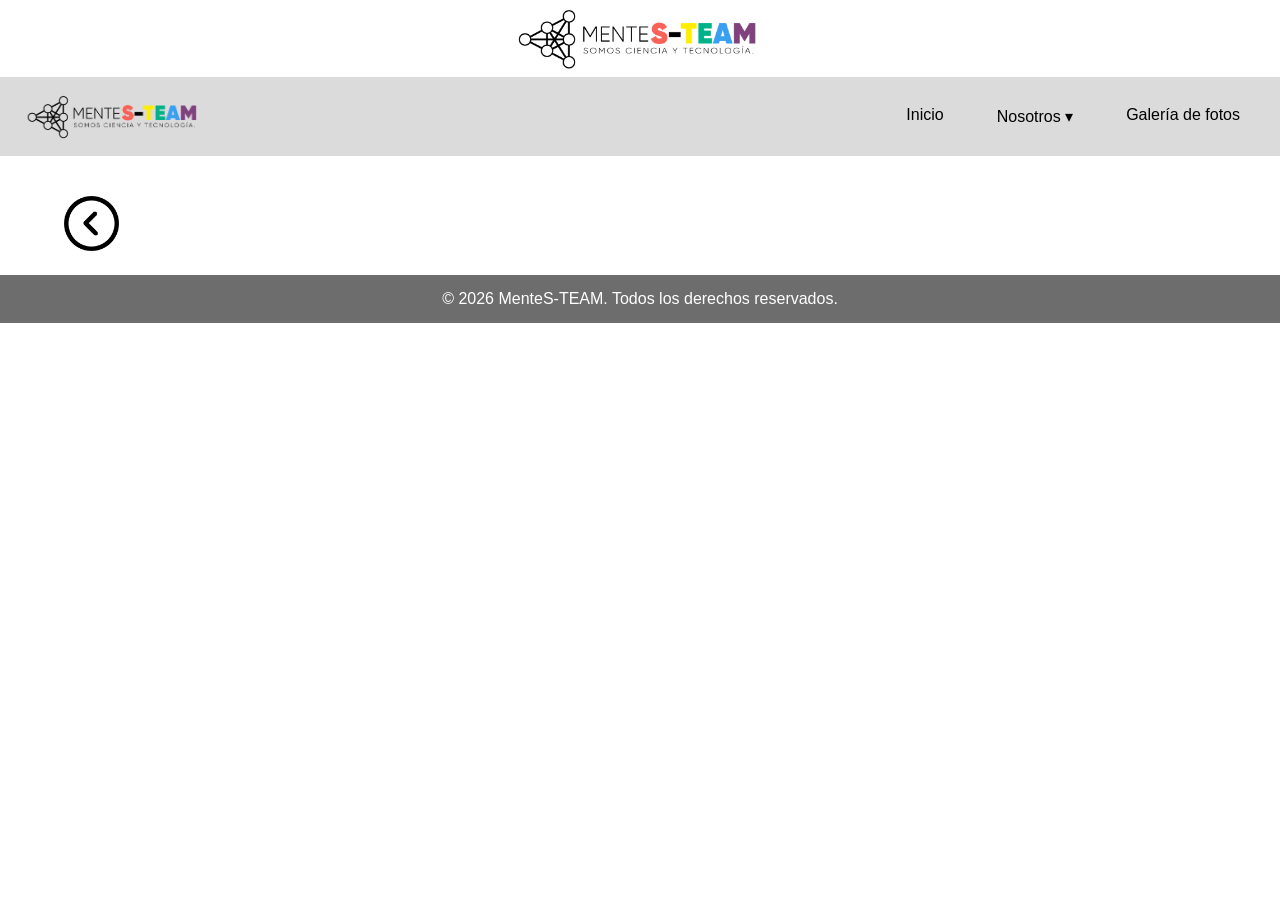
==== contact.html @ 75ebd2c6 "Actualización sin terminar 04/07/2026" ====
<!DOCTYPE html>
<html lang="en">
<head>
    <meta charset="UTF-8">
    <meta name="viewport" content="width=device-width, initial-scale=1.0">
    <title>Contacto | MenteS-TEAM</title>

    <!--Acceso a css-->
    <link rel = "stylesheet" href = "css/style.css">
    <link rel = "stylesheet" href="css/navbar.css">

</head>
<body>
    <header>
        <div class="logo1">
            <img src="images/logo_mentesteam.png" alt="Logo de MenteS-TEAM">
        </div>
    </header>

    <nav class="navbar">
        <div class="logo">
            <a href="index.html">
                <img src="images/logo_mentesteam.png" alt="Logo de MenteS-TEAM">
            </a>
        </div>

        <!-- botón hamburguesa que despliega opciones -->
        <button class="toggle" onclick="toggleMenu()">☰</button>

        <ul class="menu" id="menu">
            <li><a href="index.html">Inicio</a></li>

            <li class="dropdown">
                <button class="dropdown-btn" onclick="toggleDropdown(event)">Nosotros ▾</button>

                <ul class="submenu">
                    <li><a href="index.html#mision">Misión</a></li>
                    <li><a href="index.html#vision">Visión</a></li>
                    <li><a href="index.html#valores">Valores</a></li>
                </ul>
            </li>
            <li><a href="gallery.html">Galería de fotos</a></li>
        </ul>
    </nav>
    
    <div class="return-container">
        <a href="#" id="return-button" class="return-btn">
            <img src="images/return_button.png" alt="Regresar">
        </a>
    </div>
    

    <footer>
        <p>&copy; 2026 MenteS-TEAM. Todos los derechos reservados.</p>
    </footer>

<script src="js/navbar.js"></script>
<script src="js/main.js"></script>
<script src="js/scroll_navbar.js"></script>
</body>
</html>
---- css/style.css ----
*{
    margin:0;
    padding:0;
    box-sizing:border-box;
}

@font-face {
    font-family: "Open Sans";
    src: url("../fonts/OpenSans-Regular.woff2") format("woff2");
    font-weight: 400;
    font-style: normal;
}

body {
    font-family: "Open Sans", sans-serif;
}

/* ===== Imagen principal ===== */
.hero-image{
    width: 90%;
    max-width: 1200px;
    margin: 35px auto;
}

.hero-image img{
    width: 100%;
    height: auto;
    display: block;
    border-radius: 20px;
    object-fit: cover;
    box-shadow: 0 10px 25px rgba(0,0,0,.15);
    transition: transform .3s ease,
                box-shadow .3s ease;
}

.hero-image img:hover{
    transform: scale(1.01);
    box-shadow: 0 14px 30px rgba(0,0,0,.2);
}

/* Contenedor del texto página de inicio */
.text-container{
    max-width:1200px;
    margin:40px auto;
    padding:30px;
    background:#ffffff;
    border-radius:16px;
    box-shadow:0 8px 20px rgba(0,0,0,.08);
}

/* Títulos página de inicio */
.text-container h2{
    color:#3c9df4;
    margin-bottom:20px;
    text-align:center;
    font-size:2rem;
}

/* Párrafos página de inicio */
.text-container p{
    color:#000000;
    font-size:1.1rem;
    line-height:1.8;
    text-align:justify;
}

.text-container-gallery{
    width: 90%;
    max-width: 1100px;
    margin: 50px auto;
}

.text-container-gallery h2{
    text-align: center;
    font-size: 2.2rem;
    color: #222;
    margin-bottom: 25px;
    font-weight: 700;
}

.text-container-gallery p{
    color: #000000;
    font-size: 1.1rem;
    line-height: 1.9;
    text-align: justify;
    text-justify: inter-word;
    hyphens: auto;
    margin-bottom: 20px;
}

/* Estilo del botón de regreso */
.return-container{
    width:90%;
    max-width:1200px;
    margin:40px auto 20px;
}

.return-btn{
    display:inline-block;
    transition:transform .2s ease;
}

.return-btn img{
    width:55px;          /* Tamaño de la imagen */
    height:auto;
    display:block;
}

.return-btn:hover{
    transform:scale(1.08);
}

.return-btn:active{
    transform:scale(0.95);
}

.navbar {
  position: sticky;
  top: 0;
  background: #dbdbdb;
  display: flex;
  justify-content: space-between;
  align-items: center;
  padding: 10px 20px;
  z-index: 1000;
}

.logo{
    display:flex;
    align-items:center;
}

.logo img{
    height:55px;      /* Alto del logo */
    width:auto;       /* Mantiene la proporción */
    display:block;
    transition:transform .3s ease;
}

.logo1{
    display: flex;
    justify-content: center; /* Centra horizontalmente */
    align-items: center;     /* Centra verticalmente si el contenedor tiene altura */
    width: 100%;
}

.logo1 img{
    width: 100%;
    max-width: 250px;   /* Tamaño máximo del logo */
    height: auto;       /* Mantiene la proporción */
    display: block;
    transition: transform .3s ease;
}

.logo1 img:hover{
    transform: scale(1.05);
}

.logo img:hover{
    transform:scale(1.08);
}

.menu{
    display:flex;
    align-items:center;
    list-style:none;
    gap:12px;
    margin:0;
    padding:0;
}

/*Botón de nosotros*/
.menu a,
.dropdown-btn {
    display: flex;
    align-items: center;
    justify-content: center;
    height: 42px;
    padding: 0 18px;
    color: rgb(0, 0, 0);
    text-decoration: none;
    font-family: "Open Sans", sans-serif;
    font-size: 16px;
    font-weight: 500;
    background: transparent;
    border: none;
    border-radius: 6px;
    cursor: pointer;
    transition: background-color .3s ease;
}

/*Botón de nosotros*/
.menu a:hover,
.dropdown-btn:hover,
.dropdown.active .dropdown-btn{
    background: #ffbaba;
}

.dropdown {
  position: relative;
}

.submenu{
    display:none;
    position:absolute;
    top:calc(100% + 8px);
    left:0;
    min-width:180px;
    list-style:none;
    background:#cacaca;
    border-radius:10px;
    overflow:hidden;
    box-shadow:0 10px 25px rgba(0,0,0,.2);
}

.submenu li{
    width:100%;
}

.submenu a{
    justify-content:flex-start;
    padding:12px 18px;
}

.toggle {
  display: none;
  font-size: 25px;
  background: none;
  border: none;
  color: white;
  cursor: pointer;
}

/* cuando esté activo */
.dropdown.active .submenu {
  display: block;
}

@media (max-width:768px){
    .hero-image{
        width: 92%;
        margin: 20px auto;
    }

    .hero-image img{
        border-radius: 14px;
    }
    .navbar{
        flex-wrap:wrap;
    }

    .toggle{
        display:block;
    }

    .menu{
        display:none;
        width:100%;
        flex-direction:column;
        align-items:stretch;
        gap:5px;
        margin-top:10px;
    }

    .menu.show{
        display:flex;
    }

    .menu a,
    .dropdown-btn{
        justify-content:flex-start;
        width:100%;
    }

    .submenu{
        position:static;
        width:100%;
        margin-top:5px;
        border-radius:6px;
        box-shadow:none;
    }

    .logo img{
        height:45px;
    }

    .return-container{
        width:95%;
        margin:25px auto 15px auto;
    }

    .return-container{
        width:95%;
        margin:25px auto 15px;
    }

    .return-btn img{
        width:45px;
    }

    .text-container-gallery{
        width: 92%;
        margin: 30px auto;
    }

    .text-container-gallery h2{
        font-size: 1.8rem;
    }

    .text-container-gallery p{
        font-size: 1rem;
        line-height: 1.7;
    }

}

section{
    max-width:1100px;
    width:95%;
    margin:40px auto;
    padding:35px;
    background:#fff;
    border-radius:16px;
    box-shadow:0 8px 20px rgba(0, 0, 0, 0.452);
}

section h2{
    text-align:center;
    font-size:2rem;
    margin-bottom:20px;
}

section p{
    text-align:justify;
    text-justify:inter-word;
    font-size:1.1rem;
    line-height:1.8;
}

footer {
    text-align: center;
    padding: 15px;
    background: #6d6d6d;
    color: white;
    margin-top: 20px;
}
---- css/navbar.css ----
/* ===== NAVBAR ===== */
.navbar{
    position: sticky;
    top: 0;
    z-index: 1000;
    display: flex;
    justify-content: space-between;
    align-items: center;
    padding: 12px 25px;
    background: #dbdbdb;
    transition: .3s;
}

.navbar.scrolled{
    padding: 6px 20px;
    box-shadow: 0 6px 20px rgba(0,0,0,.15);
}

/* ===== LOGO ===== */
.logo img{
    height: 55px;
    display: block;
    transition: .3s;
}

.navbar.scrolled .logo img{
    height: 42px;
}

/* ===== MENÚ ===== */
.menu{
    display: flex;
    gap: 20px;
    list-style: none;
}

.menu a{
    display: block;
    padding: 10px 15px;
    text-decoration: none;
    color: rgb(0, 0, 0);
    border-radius: 8px;
    transition: .3s;
}

.menu a:hover{
    background: #ffbaba ;
}

/* ===== SUBMENÚ ===== */
.menu li{
    position: relative;
}

.submenu{
    display: none;
    position: absolute;
    top: 100%;
    left: 0;
    min-width: 180px;
    background: #dbdbdb;
    border-radius: 10px;
}

.dropdown.active .submenu{
    display: block;
}

/* ===== BOTÓN MÓVIL ===== */
.toggle{
    display: none;
    background: none;
    border: none;
    font-size: 28px;
    cursor: pointer;
}

/* ===== RESPONSIVE ===== */
@media (max-width: 768px){

    .toggle{
        display: block;
    }

    .menu{
        display: none;
        flex-direction: column;
        position: absolute;
        top: 70px;
        right: 15px;
        width: 220px;
        padding: 10px;
        background: #dbdbdb;
        border-radius: 10px;
    }

    .menu.show{
        display: flex;
    }

    .submenu{
        position: static;
    }
}
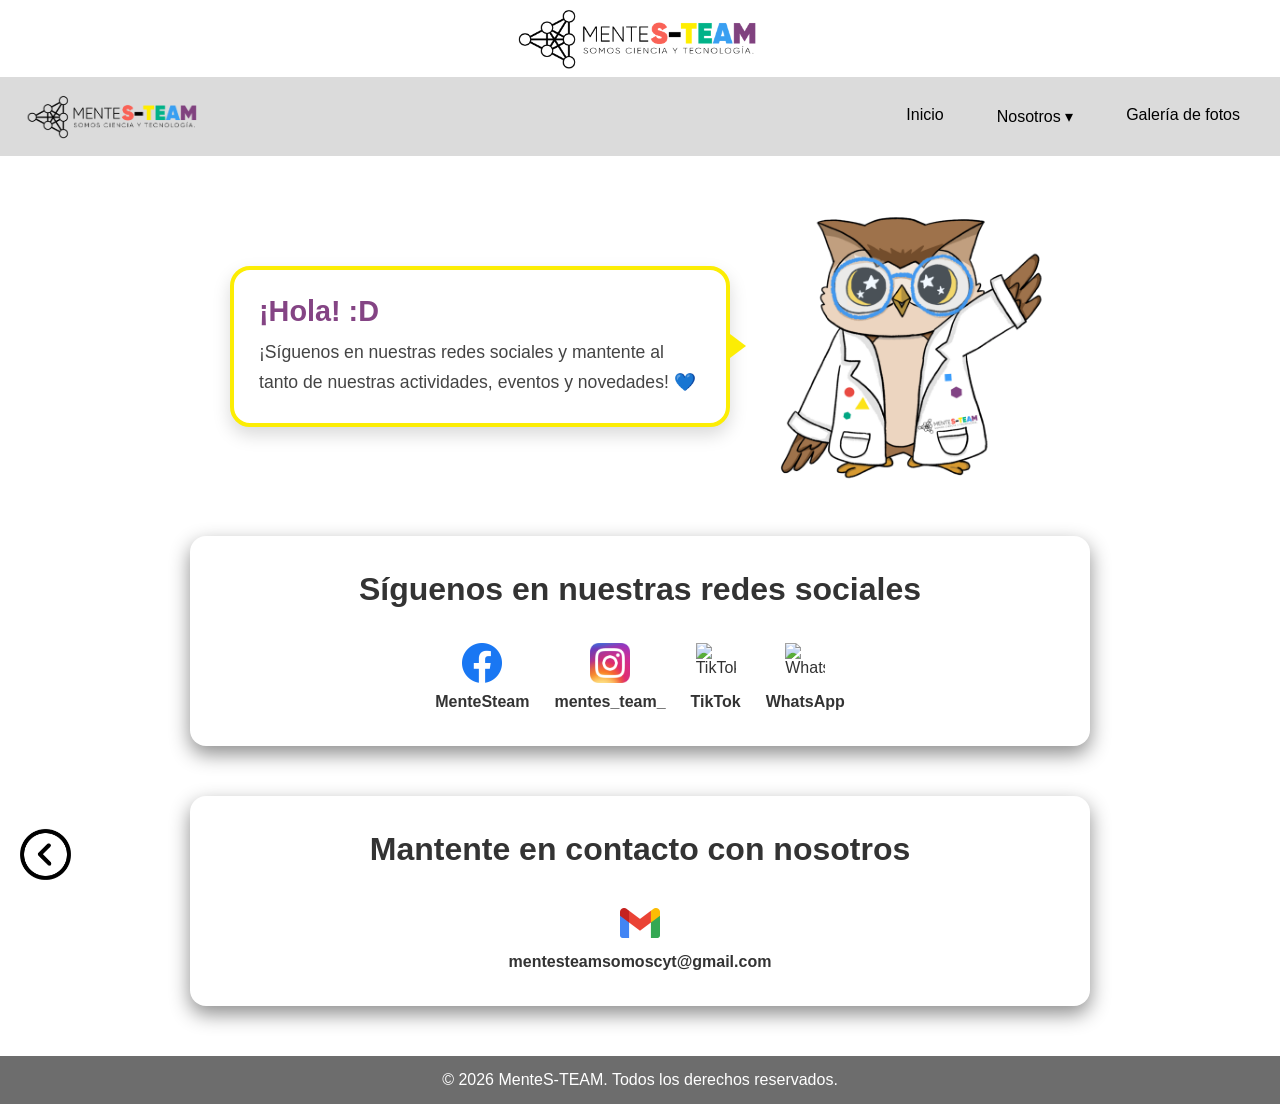
==== commit 35bf30a6: "Actualización sin terminar 05/07/2026" ====
--- a/contact.html
+++ b/contact.html
@@ -8,6 +8,8 @@
     <!--Acceso a css-->
     <link rel = "stylesheet" href = "css/style.css">
     <link rel = "stylesheet" href="css/navbar.css">
+    <link rel = "stylesheet" href="css/contact.css">
+    <link rel = "stylesheet" href="css/responsive.css">
 
 </head>
 <body>
@@ -49,6 +51,67 @@
         </a>
     </div>
     
+    <!--Mascota MenteS-TEAM dando mensaje de bienvenida-->
+    <section class="mascot-section section-clean">
+
+        <div class="speech-bubble">
+            <h3>¡Hola! :D</h3>
+            <p>
+                ¡Síguenos en nuestras redes sociales y mantente al tanto de
+                nuestras actividades, eventos y novedades! 💙
+            </p>
+        </div>
+
+        <div class="mascot">
+            <img src="images/mascota_mentesteam.png" alt="Mascota de MenteS-TEAM">
+        </div>
+
+    </section>
+
+
+    <section class="social-section">
+        <h2>Síguenos en nuestras redes sociales</h2>
+
+        <div class="social-links">
+
+        <a href="https://www.facebook.com/p/MenteSteam-100088011454671/" target="_blank" class="social-card">
+            <img src="images/logo_facebook.png" alt="Facebook">
+            <span>MenteSteam</span>
+        </a>
+  
+        <a href="https://www.instagram.com/mentes_team_?utm_source=ig_web_button_share_sheet&igsh=ZDNlZDc0MzIxNw==" target="_blank" class="social-card">
+            <img src="images/logo_instagram.png" alt="Instagram">
+            <span>mentes_team_</span>
+        </a>
+
+        <a href="https://www.tiktok.com/" target="_blank" class="social-card">
+            <img src="images/tiktok.png" alt="TikTok">
+            <span>TikTok</span>
+        </a>
+
+        <a href="https://wa.me/521XXXXXXXXXX" target="_blank" class="social-card">
+            <img src="images/whatsapp.png" alt="WhatsApp">
+            <span>WhatsApp</span>
+        </a>
+
+        </div>
+    </section>
+
+
+
+    <section class="social-section">
+        <h2>Mantente en contacto con nosotros</h2>
+
+        <div class="social-links">
+
+        <a href="mailto:mentesteamsomoscyt@gmail.com" class="social-card">
+            <img src="images/logo_gmail.png" alt="Correo">
+            <span>mentesteamsomoscyt@gmail.com</span>
+        </a>
+
+        </div>
+    </section>
+
 
     <footer>
         <p>&copy; 2026 MenteS-TEAM. Todos los derechos reservados.</p>
--- a/css/style.css
+++ b/css/style.css
@@ -27,7 +27,7 @@
     height: auto;
     display: block;
     border-radius: 20px;
-    object-fit: cover;
+    object-fit: contain;
     box-shadow: 0 10px 25px rgba(0,0,0,.15);
     transition: transform .3s ease,
                 box-shadow .3s ease;
@@ -90,24 +90,26 @@
 
 /* Estilo del botón de regreso */
 .return-container{
-    width:90%;
-    max-width:1200px;
-    margin:40px auto 20px;
+    position:fixed;
+    bottom:20px;
+    left:20px;
+    z-index:999;
 }
 
 .return-btn{
-    display:inline-block;
+    display:block;
     transition:transform .2s ease;
 }
 
 .return-btn img{
-    width:55px;          /* Tamaño de la imagen */
+    width:clamp(32px, 4vw, 55px);
     height:auto;
     display:block;
+    transition:transform .2s ease;
 }
 
 .return-btn:hover{
-    transform:scale(1.08);
+    transform:scale(1.1);
 }
 
 .return-btn:active{
@@ -236,83 +238,6 @@
   display: block;
 }
 
-@media (max-width:768px){
-    .hero-image{
-        width: 92%;
-        margin: 20px auto;
-    }
-
-    .hero-image img{
-        border-radius: 14px;
-    }
-    .navbar{
-        flex-wrap:wrap;
-    }
-
-    .toggle{
-        display:block;
-    }
-
-    .menu{
-        display:none;
-        width:100%;
-        flex-direction:column;
-        align-items:stretch;
-        gap:5px;
-        margin-top:10px;
-    }
-
-    .menu.show{
-        display:flex;
-    }
-
-    .menu a,
-    .dropdown-btn{
-        justify-content:flex-start;
-        width:100%;
-    }
-
-    .submenu{
-        position:static;
-        width:100%;
-        margin-top:5px;
-        border-radius:6px;
-        box-shadow:none;
-    }
-
-    .logo img{
-        height:45px;
-    }
-
-    .return-container{
-        width:95%;
-        margin:25px auto 15px auto;
-    }
-
-    .return-container{
-        width:95%;
-        margin:25px auto 15px;
-    }
-
-    .return-btn img{
-        width:45px;
-    }
-
-    .text-container-gallery{
-        width: 92%;
-        margin: 30px auto;
-    }
-
-    .text-container-gallery h2{
-        font-size: 1.8rem;
-    }
-
-    .text-container-gallery p{
-        font-size: 1rem;
-        line-height: 1.7;
-    }
-
-}
 
 section{
     max-width:1100px;
@@ -337,10 +262,114 @@
     line-height:1.8;
 }
 
+
+/*========== Carrusel ==========*/
+
+.carousel-section{
+    width:75%;
+    max-width:650px;
+    margin:60px auto;
+    box-shadow:none;
+}
+
+.carousel-section h2{
+    text-align:center;
+    margin-bottom:25px;
+    color:#04b484;
+    font-size:2rem;
+}
+
+.carousel{
+    position:relative;
+    overflow:hidden;
+    border-radius:18px;
+    border:6px solid #fced04;
+}
+
+.carousel-track{
+    position:relative;
+}
+
+.slide{
+    width:100%;
+    display:none;
+    border-radius:18px;
+}
+
+.slide.active{
+    display:block;
+}
+
+.slide{
+    aspect-ratio:16/9;
+    object-fit:contain;
+}
+
+.prev,
+.next{
+    position:absolute;
+    top:50%;
+    transform:translateY(-50%);
+    width:50px;
+    height:50px;
+    border:none;
+    border-radius:50%;
+    background:#dbdbdb;
+    font-size:22px;
+    cursor:pointer;
+    transition:.3s;
+}
+
+.prev:hover,
+.next:hover{
+    background:#3c9df4;
+    color:rgb(0, 0, 0);
+}
+
+.prev{
+    left:15px;
+    background:#dbdbdb;
+    color:rgb(0, 0, 0);
+    z-index:999;
+}
+
+.next{
+    right:15px;
+}
+
 footer {
     text-align: center;
     padding: 15px;
     background: #6d6d6d;
     color: white;
     margin-top: 20px;
-}+}
+
+/*Estilo imágenes de inicio*/
+/* Contenedor de la imagen */
+.img-style1{
+    width: 100%;
+    display: flex;
+    justify-content: center;
+    margin: 30px 0;
+}
+
+/* Imagen */
+.img-style1 img{
+    width: 100%;
+    max-width: 600px;      /* Tamaño máximo */
+    height: 300px;         /* Alto fijo */
+    object-fit: contain;     /* Recorta sin deformar */
+    display: block;
+    border: 6px solid #fb6455;
+    border-radius: 18px;
+    box-shadow: 0 8px 20px rgba(0,0,0,.15);
+    transition: transform .3s ease,
+                box-shadow .3s ease;
+}
+
+.img-style1 img:hover{
+    transform: scale(1.03);
+    box-shadow: 0 12px 25px rgba(0,0,0,.25);
+}
+
--- a/css/contact.css
+++ b/css/contact.css
@@ -0,0 +1,123 @@
+/* ===== Redes sociales ===== */
+
+.social-section{
+    width:90%;
+    max-width:900px;
+    margin:50px auto;
+    text-align:center;
+}
+
+.social-section h2{
+    font-size:2rem;
+    color:#333;
+    margin-bottom:35px;
+}
+
+.social-links{
+    display:flex;
+    justify-content:center;
+    gap:25px;
+    flex-wrap:wrap;
+}
+
+.social-card{
+    display:flex;
+    flex-direction:column;
+    align-items:center;
+    text-decoration:none;
+    color:#333;
+    transition:.3s ease;
+}
+
+.social-card img{
+    width:40px;
+    height:40px;
+    object-fit:contain;
+    margin-bottom:10px;
+    transition:.3s ease;
+}
+
+.social-card span{
+    font-size:1rem;
+    font-weight:600;
+}
+
+.social-card:hover{
+    transform:translateY(-6px);
+}
+
+.social-card:hover img{
+    transform:scale(1.12);
+}
+
+.social-card:hover span{
+    color:#1abc9c;
+}
+
+/*Mascota con mensaje*/
+.mascot-section{
+    width:90%;
+    max-width:1000px;
+    margin:50px auto;
+    display:flex;
+    justify-content:center;
+    align-items:center;
+    gap:40px;
+    flex-wrap:wrap;
+}
+
+/* Globo de diálogo */
+.speech-bubble{
+    position:relative;
+    background:#ffffff;
+    border:4px solid #fced04;
+    border-radius:20px;
+    padding:25px;
+    max-width:500px;
+    box-shadow:0 8px 18px rgba(0,0,0,.15);
+}
+
+.speech-bubble h3{
+    color:#844484;
+    margin-bottom:10px;
+    font-size:1.8rem;
+}
+
+.speech-bubble p{
+    font-size:1.1rem;
+    line-height:1.7;
+    color:#444;
+    text-align:left;
+}
+
+/* Piquito del globo */
+.speech-bubble::after{
+    content:"";
+    position:absolute;
+    right:-20px;
+    top:50%;
+    transform:translateY(-50%);
+    border-width:15px 0 15px 20px;
+    border-style:solid;
+    border-color:transparent transparent transparent #fced04;
+}
+
+/* Mascota */
+.mascot img{
+    width:280px;
+    height:auto;
+    display:block;
+    transition:.3s;
+}
+
+.mascot img:hover{
+    transform:scale(1.05);
+}
+
+/*Sección sin sombra*/
+.section-clean{
+    background:transparent;
+    box-shadow:none;
+    border-radius:0;
+    padding:0;
+}
--- a/css/responsive.css
+++ b/css/responsive.css
@@ -0,0 +1,118 @@
+@media (max-width:768px){
+    .hero-image{
+        width: 92%;
+        margin: 20px auto;
+    }
+
+    .hero-image img{
+        border-radius: 14px;
+    }
+    .navbar{
+        flex-wrap:wrap;
+    }
+
+    .toggle{
+        display:block;
+    }
+
+    .menu{
+        display:none;
+        width:100%;
+        flex-direction:column;
+        align-items:stretch;
+        gap:5px;
+        margin-top:10px;
+    }
+
+    .menu.show{
+        display:flex;
+    }
+
+    .menu a,
+    .dropdown-btn{
+        justify-content:flex-start;
+        width:100%;
+    }
+
+    .submenu{
+        position:static;
+        width:100%;
+        margin-top:5px;
+        border-radius:6px;
+        box-shadow:none;
+    }
+
+    .logo img{
+        height:45px;
+    }
+
+    .return-container{
+        top:80px;
+        left:12px;
+    }
+
+    .return-btn img{
+        width:45px;
+    }
+
+    .text-container-gallery{
+        width: 92%;
+        margin: 30px auto;
+    }
+
+    .text-container-gallery h2{
+        font-size: 1.8rem;
+    }
+
+    .text-container-gallery p{
+        font-size: 1rem;
+        line-height: 1.7;
+    }
+
+    .social-section h2{
+        font-size:1.6rem;
+    }
+
+    .social-links{
+        gap:20px;
+    }
+
+    .social-card img{
+        width:60px;
+        height:60px;
+    }
+
+    .social-card span{
+        font-size:.95rem;
+    }
+
+    .flip-card-inner{
+        height:260px;
+    }
+
+    .carousel-section{
+        width:92%;
+    }
+
+    .slide{
+        height:250px;
+    }
+
+    .mascot-section{
+    flex-direction:column-reverse;
+    gap:20px;
+}
+
+    .speech-bubble{
+        max-width:100%;
+    }
+
+    .speech-bubble::after{
+        display:none;
+    }
+
+    .mascot img{
+        width:200px;
+    }
+
+}
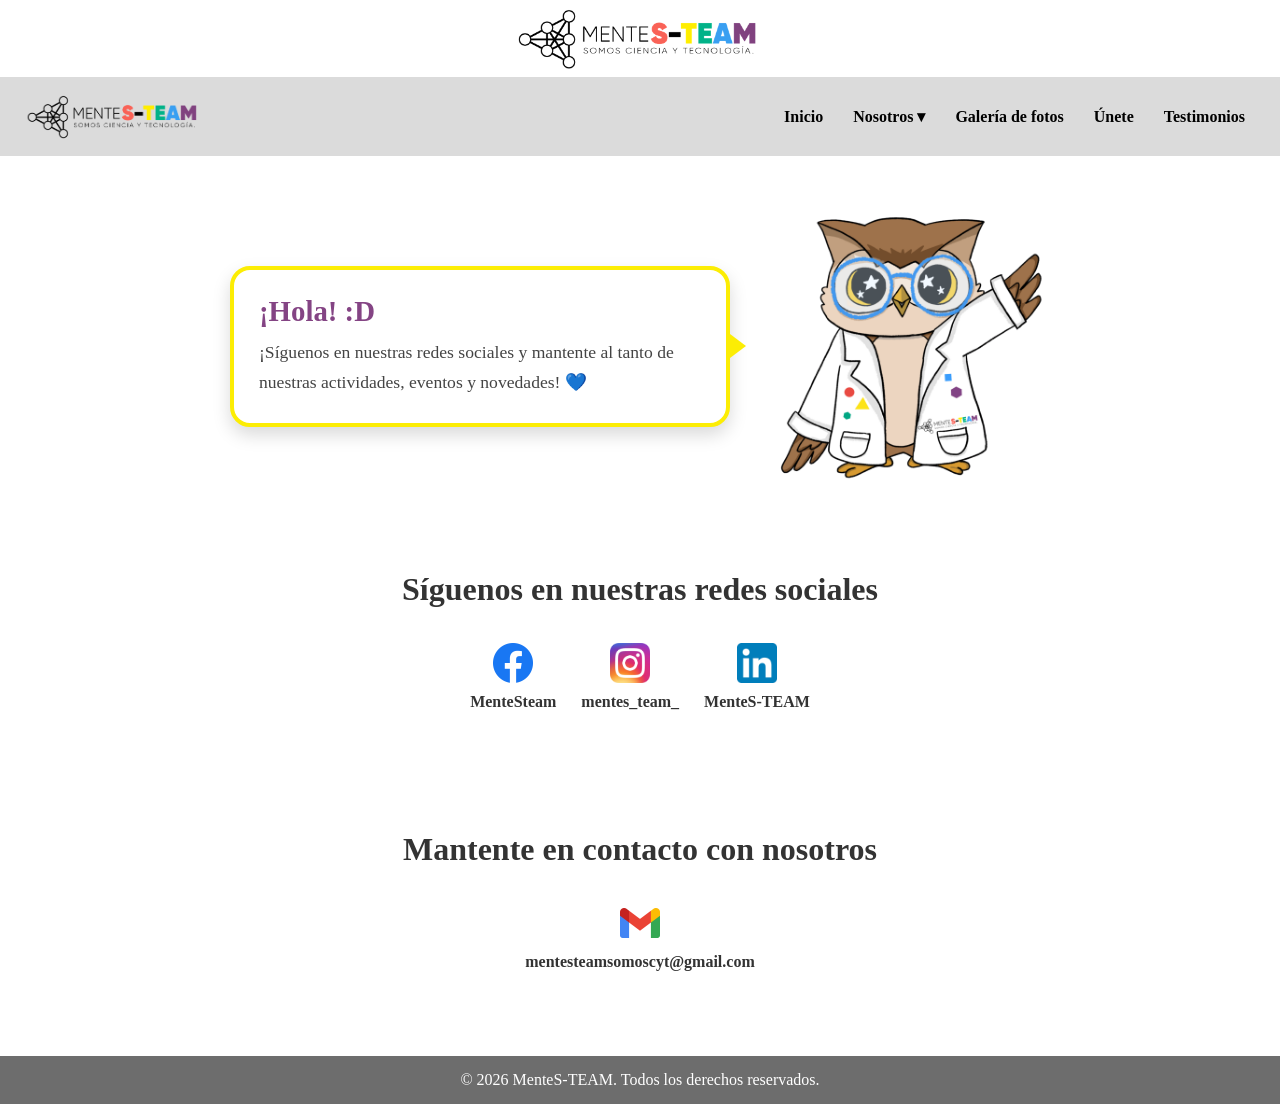
==== commit 91287c27: "Actualización sin terminar 07/07/2026" ====
--- a/contact.html
+++ b/contact.html
@@ -41,7 +41,18 @@
                     <li><a href="index.html#valores">Valores</a></li>
                 </ul>
             </li>
+
             <li><a href="gallery.html">Galería de fotos</a></li>
+
+            <li>
+                <a href="https://forms.gle/bpR7nVA3zMNAT3978"
+                target="_blank"
+                class="join-btn">
+                Únete
+                </a>
+            </li>
+
+            <li><a href="testimonials.html">Testimonios</a></li>
         </ul>
     </nav>
     
@@ -84,20 +95,13 @@
             <span>mentes_team_</span>
         </a>
 
-        <a href="https://www.tiktok.com/" target="_blank" class="social-card">
-            <img src="images/tiktok.png" alt="TikTok">
-            <span>TikTok</span>
-        </a>
-
-        <a href="https://wa.me/521XXXXXXXXXX" target="_blank" class="social-card">
-            <img src="images/whatsapp.png" alt="WhatsApp">
-            <span>WhatsApp</span>
+        <a href="https://www.linkedin.com/company/mentes-team/about/" target="_blank" class="social-card">
+            <img src="images/logo_linkedin.png" alt="Linkedin">
+            <span>MenteS-TEAM</span>
         </a>
 
         </div>
     </section>
-
-
 
     <section class="social-section">
         <h2>Mantente en contacto con nosotros</h2>
--- a/css/style.css
+++ b/css/style.css
@@ -1,18 +1,12 @@
+html{
+    scroll-behavior: smooth;
+}
+
 *{
     margin:0;
     padding:0;
     box-sizing:border-box;
-}
-
-@font-face {
-    font-family: "Open Sans";
-    src: url("../fonts/OpenSans-Regular.woff2") format("woff2");
-    font-weight: 400;
-    font-style: normal;
-}
-
-body {
-    font-family: "Open Sans", sans-serif;
+    font-family:'Times New Roman', Times, serif;
 }
 
 /* ===== Imagen principal ===== */
@@ -38,6 +32,42 @@
     box-shadow: 0 14px 30px rgba(0,0,0,.2);
 }
 
+/* Botón de registro */
+
+.register-container{
+    display:flex;
+    justify-content:center;
+    margin:25px auto 40px;
+}
+
+.register-btn{
+    display:inline-block;
+    padding:16px 32px;
+    background:#fff347;
+    color:#181818;
+    text-decoration:none;
+    font-family: 'Times New Roman', Times, serif;
+    font-size:1.05rem;
+    font-weight:600;
+    border-radius:999px;
+    transition:
+        background .3s ease,
+        transform .2s ease,
+        box-shadow .3s ease;
+
+    box-shadow:0 8px 20px #857f31;
+}
+
+.register-btn:hover{
+    background:#fced04;
+    transform:translateY(-3px);
+    box-shadow:0 12px 24px #666226;
+}
+
+.register-btn:active{
+    transform:translateY(0);
+}
+
 /* Contenedor del texto página de inicio */
 .text-container{
     max-width:1200px;
@@ -45,7 +75,7 @@
     padding:30px;
     background:#ffffff;
     border-radius:16px;
-    box-shadow:0 8px 20px rgba(0,0,0,.08);
+    box-shadow:0 8px 20px rgb(255, 255, 255);
 }
 
 /* Títulos página de inicio */
@@ -90,30 +120,29 @@
 
 /* Estilo del botón de regreso */
 .return-container{
-    position:fixed;
-    bottom:20px;
-    left:20px;
-    z-index:999;
+    position: fixed;
+    top: clamp(85px, 10vw, 100px); /* Debajo de la navbar */
+    left: clamp(12px, 2vw, 20px);
+    z-index: 999;
 }
 
 .return-btn{
-    display:block;
-    transition:transform .2s ease;
+    display: block;
+    transition: transform .2s ease;
 }
 
 .return-btn img{
-    width:clamp(32px, 4vw, 55px);
+    width:clamp(32px,4vw,55px);
     height:auto;
     display:block;
-    transition:transform .2s ease;
 }
 
 .return-btn:hover{
-    transform:scale(1.1);
+    transform: scale(1.1);
 }
 
 .return-btn:active{
-    transform:scale(0.95);
+    transform: scale(0.95);
 }
 
 .navbar {
@@ -171,24 +200,20 @@
     padding:0;
 }
 
-/*Botón de nosotros*/
+.menu.show{
+    display:flex;
+    opacity:1;
+    transform:translateY(0);
+    pointer-events:auto;
+}
+
+/*Botones del menú*/
 .menu a,
-.dropdown-btn {
-    display: flex;
-    align-items: center;
-    justify-content: center;
-    height: 42px;
-    padding: 0 18px;
-    color: rgb(0, 0, 0);
-    text-decoration: none;
-    font-family: "Open Sans", sans-serif;
-    font-size: 16px;
-    font-weight: 500;
-    background: transparent;
-    border: none;
-    border-radius: 6px;
-    cursor: pointer;
-    transition: background-color .3s ease;
+.dropdown-btn{
+    width:100%;
+    justify-content:flex-start;
+    padding:12px 15px;
+    border-radius:10px;
 }
 
 /*Botón de nosotros*/
@@ -203,16 +228,13 @@
 }
 
 .submenu{
-    display:none;
-    position:absolute;
-    top:calc(100% + 8px);
-    left:0;
-    min-width:180px;
-    list-style:none;
-    background:#cacaca;
+    position:static;
+    width:100%;
+    margin-top:6px;
+    background:#ececec;
     border-radius:10px;
     overflow:hidden;
-    box-shadow:0 10px 25px rgba(0,0,0,.2);
+    box-shadow:none;
 }
 
 .submenu li{
@@ -238,7 +260,6 @@
   display: block;
 }
 
-
 section{
     max-width:1100px;
     width:95%;
@@ -246,7 +267,7 @@
     padding:35px;
     background:#fff;
     border-radius:16px;
-    box-shadow:0 8px 20px rgba(0, 0, 0, 0.452);
+    box-shadow:0 8px 20px rgb(255, 255, 255);
 }
 
 section h2{
@@ -257,9 +278,41 @@
 
 section p{
     text-align:justify;
-    text-justify:inter-word;
     font-size:1.1rem;
     line-height:1.8;
+}
+
+/* ===== Misión y Visión ===== */
+
+.mission-vision{
+    display:flex;
+    gap:30px;
+    width:95%;
+    max-width:1100px;
+    margin:40px auto;
+    align-items:stretch;
+}
+
+.mission-vision .card{
+    flex:1;
+    margin:0;
+}
+
+.mission-vision .card h2{
+    text-align:center;
+    color:#3c9df4;
+}
+
+.mission-vision .card p{
+    text-align:justify;
+}
+
+#mision,
+#vision,
+#valores,
+#contacto,
+#inicio{
+    scroll-margin-top:95px;
 }
 
 
@@ -294,15 +347,12 @@
     width:100%;
     display:none;
     border-radius:18px;
+    aspect-ratio:16/9;
+    object-fit:contain;
 }
 
 .slide.active{
     display:block;
-}
-
-.slide{
-    aspect-ratio:16/9;
-    object-fit:contain;
 }
 
 .prev,
@@ -328,8 +378,7 @@
 
 .prev{
     left:15px;
-    background:#dbdbdb;
-    color:rgb(0, 0, 0);
+    color:#000;
     z-index:999;
 }
 
@@ -359,7 +408,7 @@
     width: 100%;
     max-width: 600px;      /* Tamaño máximo */
     height: 300px;         /* Alto fijo */
-    object-fit: contain;     /* Recorta sin deformar */
+    object-fit: contain;     /* Muestra toda la imagen */
     display: block;
     border: 6px solid #fb6455;
     border-radius: 18px;
--- a/css/navbar.css
+++ b/css/navbar.css
@@ -1,4 +1,5 @@
 /* ===== NAVBAR ===== */
+
 .navbar{
     position: sticky;
     top: 0;
@@ -12,8 +13,8 @@
 }
 
 .navbar.scrolled{
-    padding: 6px 20px;
-    box-shadow: 0 6px 20px rgba(0,0,0,.15);
+    padding:6px 20px;
+    box-shadow:0 6px 20px rgba(0,0,0,.15);
 }
 
 /* ===== LOGO ===== */
@@ -29,22 +30,60 @@
 
 /* ===== MENÚ ===== */
 .menu{
-    display: flex;
-    gap: 20px;
-    list-style: none;
+    display:flex;
+    align-items:center;
+    gap:10px;
+    list-style:none;
 }
 
-.menu a{
-    display: block;
-    padding: 10px 15px;
-    text-decoration: none;
-    color: rgb(0, 0, 0);
-    border-radius: 8px;
-    transition: .3s;
+.menu li{
+    display:flex;
+    align-items:center;
 }
 
-.menu a:hover{
-    background: #ffbaba ;
+.menu a,
+.dropdown-btn{
+    display:flex;
+    align-items:center;
+    justify-content:center;
+    height:42px;
+    padding:0 10px;
+    color:#000;
+    text-decoration:none;
+    font-family: 'Times New Roman', Times, serif;
+    font-size:16px;
+    font-weight:700;
+    background:transparent;
+    border:none;
+    border-radius:8px;
+    cursor:pointer;
+    transition:background-color .3s ease;
+    white-space:nowrap;
+}
+
+.dropdown-btn{
+    appearance:none;
+    -webkit-appearance:none;
+    -moz-appearance:none;
+    outline:none;
+    margin:0;
+}
+
+.menu a:hover,
+.dropdown-btn:hover,
+.dropdown.active .dropdown-btn{
+    background:#ffbaba;
+}
+
+/* ===== BOTÓN DE UNIRSE EN EL NAVBAR ===== */
+.join-btn{
+    color:#000000 !important;
+    border-radius:25px;
+    font-weight:600;
+}
+
+.join-btn:hover{
+    background:#77b6ee !important;
 }
 
 /* ===== SUBMENÚ ===== */
@@ -75,30 +114,43 @@
     cursor: pointer;
 }
 
-/* ===== RESPONSIVE ===== */
-@media (max-width: 768px){
+@media (max-width:768px){
 
     .toggle{
-        display: block;
+        display:block;
+    }
+
+    .navbar{
+        flex-wrap:wrap;
+        padding:10px 15px;
     }
 
     .menu{
-        display: none;
-        flex-direction: column;
-        position: absolute;
-        top: 70px;
-        right: 15px;
-        width: 220px;
-        padding: 10px;
-        background: #dbdbdb;
-        border-radius: 10px;
+        display:flex;
+        gap:20px;
+        list-style:none;
     }
 
     .menu.show{
-        display: flex;
+        display:flex;
+    }
+
+    .menu a,
+    .dropdown-btn{
+        width:100%;
+        text-align:left;
+        padding:12px 15px;
     }
 
     .submenu{
-        position: static;
+        position:static;
+        width:100%;
+        margin-top:5px;
+        box-shadow:none;
     }
+
+    .logo img{
+        height:45px;
+    }
+
 }
--- a/css/responsive.css
+++ b/css/responsive.css
@@ -1,14 +1,30 @@
 @media (max-width:768px){
+
+    /* Imagen principal */
     .hero-image{
-        width: 92%;
-        margin: 20px auto;
+        width:92%;
+        margin:20px auto;
     }
 
     .hero-image img{
-        border-radius: 14px;
+        border-radius:14px;
     }
+
+    /* Botón de registro en el inicio que manda al forms */
+    .register-btn{
+        width:90%;
+        text-align:center;
+        padding:15px 20px;
+        font-size:1rem;
+    }
+
+    /* Navbar */
     .navbar{
         flex-wrap:wrap;
+    }
+
+    .logo img{
+        height:45px;
     }
 
     .toggle{
@@ -17,11 +33,17 @@
 
     .menu{
         display:none;
+        position:fixed;
+        top:70px;
+        left:0;
         width:100%;
+        max-height:75vh;
+        background:#dbdbdb;
         flex-direction:column;
-        align-items:stretch;
-        gap:5px;
-        margin-top:10px;
+        overflow-y:auto;
+        padding:15px 20px;
+        border-radius:0 0 18px 18px;
+        z-index:999;
     }
 
     .menu.show{
@@ -30,8 +52,27 @@
 
     .menu a,
     .dropdown-btn{
-        justify-content:flex-start;
-        width:100%;
+        display:flex;
+        align-items:center;
+        justify-content:center;
+        height:42px;
+        padding:0 18px;
+        color:#000;
+        text-decoration:none;
+        font-family:"Open Sans", sans-serif;
+        font-size:16px;
+        font-weight:500;
+        background:transparent;
+        border:none;
+        border-radius:8px;
+        cursor:pointer;
+        transition:.3s;
+    }
+
+    .menu a:hover,
+    .dropdown-btn:hover,
+    .dropdown.active .dropdown-btn{
+        background:#ffbaba;
     }
 
     .submenu{
@@ -42,10 +83,7 @@
         box-shadow:none;
     }
 
-    .logo img{
-        height:45px;
-    }
-
+    /* Botón regresar */
     .return-container{
         top:80px;
         left:12px;
@@ -55,20 +93,22 @@
         width:45px;
     }
 
+    /* Texto galería */
     .text-container-gallery{
-        width: 92%;
-        margin: 30px auto;
+        width:92%;
+        margin:30px auto;
     }
 
     .text-container-gallery h2{
-        font-size: 1.8rem;
+        font-size:1.8rem;
     }
 
     .text-container-gallery p{
-        font-size: 1rem;
-        line-height: 1.7;
+        font-size:1rem;
+        line-height:1.7;
     }
 
+    /* Redes sociales */
     .social-section h2{
         font-size:1.6rem;
     }
@@ -86,10 +126,12 @@
         font-size:.95rem;
     }
 
+    /* Galería */
     .flip-card-inner{
         height:260px;
     }
 
+    /* Carrusel */
     .carousel-section{
         width:92%;
     }
@@ -98,10 +140,11 @@
         height:250px;
     }
 
+    /* Mascota */
     .mascot-section{
-    flex-direction:column-reverse;
-    gap:20px;
-}
+        flex-direction:column-reverse;
+        gap:20px;
+    }
 
     .speech-bubble{
         max-width:100%;
@@ -115,4 +158,34 @@
         width:200px;
     }
 
+    /* Scroll hacia secciones */
+    #inicio,
+    #mision,
+    #vision,
+    #valores,
+    #contacto{
+        scroll-margin-top:80px;
+    }
+
+    .mission-vision{
+        flex-direction:column;
+        gap:20px;
+    }
+
+    /* Estilo de testimonios */
+    .testimonial-prev{
+        left:5px;
+    }
+
+    .testimonial-next{
+        right:5px;
+    }
+
+    .testimonial-prev,
+    .testimonial-next{
+        width:42px;
+        height:42px;
+        font-size:18px;
+    }
+
 }
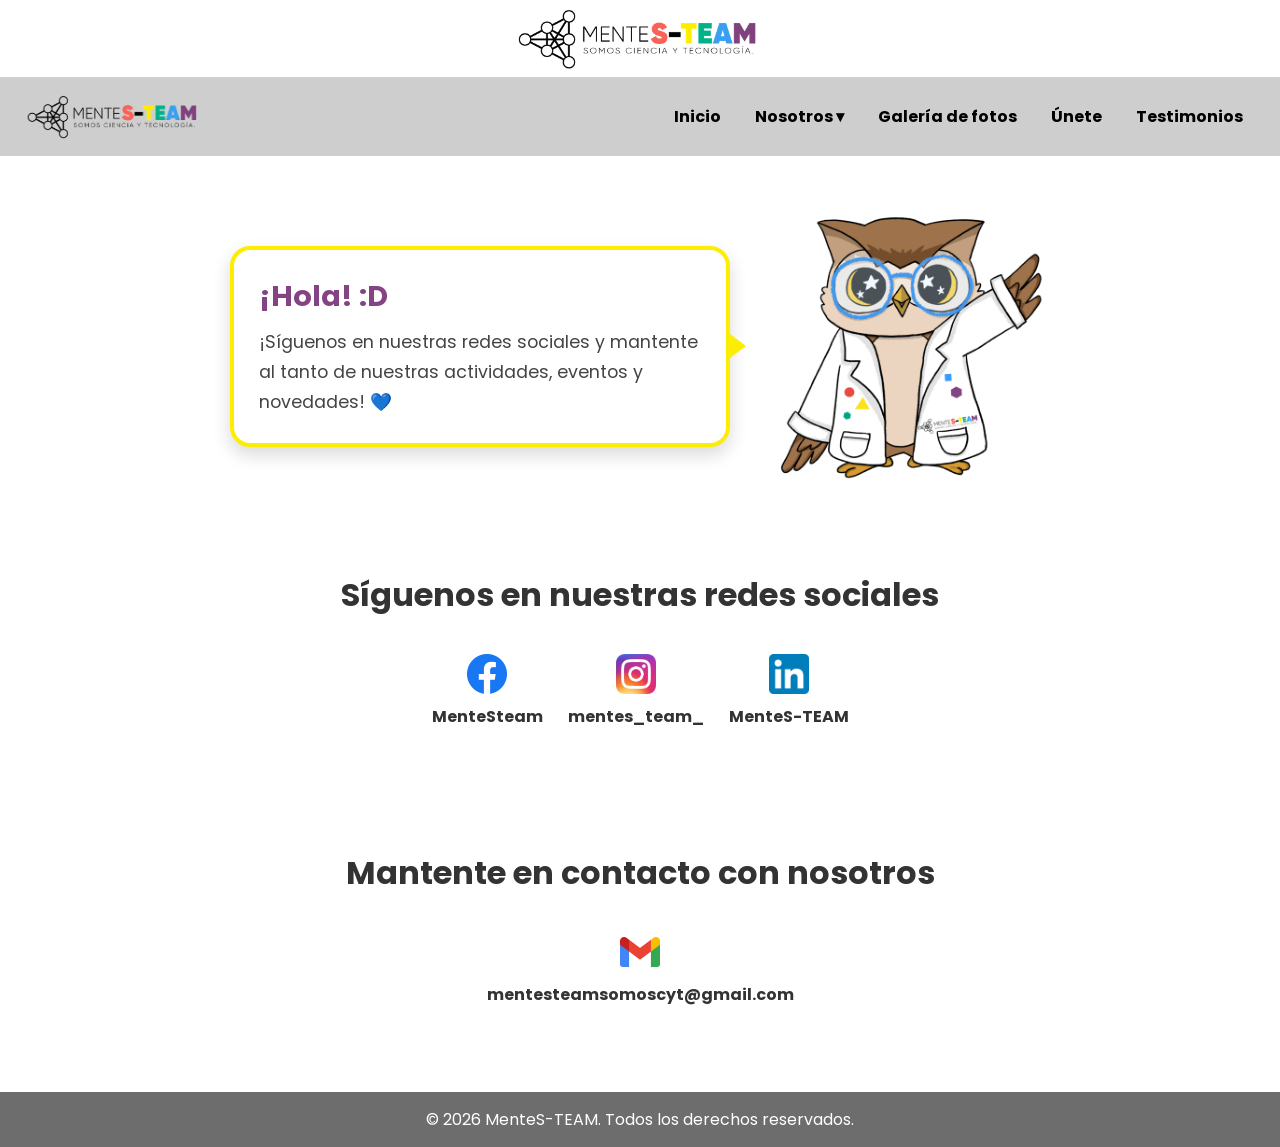
==== commit a6425668: "Actualización sin terminar 19/07/2026" ====
--- a/contact.html
+++ b/contact.html
@@ -38,7 +38,10 @@
                 <ul class="submenu">
                     <li><a href="index.html#mision">Misión</a></li>
                     <li><a href="index.html#vision">Visión</a></li>
-                    <li><a href="index.html#valores">Valores</a></li>
+                    <li><a href="index.html#values">Valores</a></li>
+                    <li><a href="levels.html">Niveles de MenteS-TEAM</a></li>
+                    <li><a href="index.html#carousel-section">Carrusel de fotos</a></li>
+                    <li><a href="index.html#impact">Impacto</a></li>
                 </ul>
             </li>
 
--- a/css/style.css
+++ b/css/style.css
@@ -1,3 +1,17 @@
+@font-face {
+    font-family: 'Poppins';
+    src: url('../fonts/poppins-v24-latin-regular.woff2') format('woff2');
+    font-weight: 400;
+    font-style: normal;
+}
+
+@font-face {
+    font-family: 'Poppins';
+    src: url('../fonts/poppins-v24-latin-700.woff2') format('woff2');
+    font-weight: 700;
+    font-style: normal;
+}
+
 html{
     scroll-behavior: smooth;
 }
@@ -6,13 +20,13 @@
     margin:0;
     padding:0;
     box-sizing:border-box;
-    font-family:'Times New Roman', Times, serif;
+    font-family: 'Poppins', sans-serif;
 }
 
 /* ===== Imagen principal ===== */
 .hero-image{
     width: 90%;
-    max-width: 1200px;
+    max-width: 1100px;
     margin: 35px auto;
 }
 
@@ -43,10 +57,10 @@
 .register-btn{
     display:inline-block;
     padding:16px 32px;
-    background:#fff347;
-    color:#181818;
+    background:#fb6455;
+    color:#ffffff;
     text-decoration:none;
-    font-family: 'Times New Roman', Times, serif;
+    font-family: 'Poppins', sans-serif;
     font-size:1.05rem;
     font-weight:600;
     border-radius:999px;
@@ -55,13 +69,13 @@
         transform .2s ease,
         box-shadow .3s ease;
 
-    box-shadow:0 8px 20px #857f31;
+    box-shadow:0 8px 20px #853131;
 }
 
 .register-btn:hover{
-    background:#fced04;
+    background:#ff4737;
     transform:translateY(-3px);
-    box-shadow:0 12px 24px #666226;
+    box-shadow:0 12px 24px #662626;
 }
 
 .register-btn:active{
@@ -84,6 +98,15 @@
     margin-bottom:20px;
     text-align:center;
     font-size:2rem;
+}
+
+h1,
+h2,
+h3,
+h4,
+h5,
+h6{
+    font-weight: 700;
 }
 
 /* Párrafos página de inicio */
@@ -251,7 +274,7 @@
   font-size: 25px;
   background: none;
   border: none;
-  color: white;
+  color: rgb(0, 0, 0);
   cursor: pointer;
 }
 
@@ -307,11 +330,7 @@
     text-align:justify;
 }
 
-#mision,
-#vision,
-#valores,
-#contacto,
-#inicio{
+.anchor{
     scroll-margin-top:95px;
 }
 
@@ -336,7 +355,7 @@
     position:relative;
     overflow:hidden;
     border-radius:18px;
-    border:6px solid #fced04;
+    border:2px solid #fced04;
 }
 
 .carousel-track{
@@ -386,6 +405,80 @@
     right:15px;
 }
 
+/* Sección de impacto */
+
+.impact{
+    width:95%;
+    max-width:1200px;
+    margin:70px auto;
+    text-align:center;
+}
+
+.impact h2{
+    font-size:2.3rem;
+    color:#3c9df4;
+    margin-bottom:15px;
+}
+
+.impact > p{
+    max-width:750px;
+    margin:0 auto 40px;
+    font-size:1.1rem;
+    line-height:1.8;
+    color:#555;
+}
+
+.impact-grid{
+    display:grid;
+    grid-template-columns:repeat(auto-fit,minmax(220px,1fr));
+    gap:25px;
+}
+
+.impact-card{
+    padding:35px 20px;
+    border-radius:20px;
+    color:white;
+    transition:.3s;
+}
+
+.impact-card:hover{
+    transform:translateY(-8px);
+}
+
+.impact-card h3{
+    font-size:2.7rem;
+    margin-bottom:12px;
+}
+
+.impact-card p{
+    font-size:1rem;
+    line-height:1.6;
+}
+
+.color1{
+    background:#3C9DF4;
+}
+
+.color2{
+    background:#04B484;
+}
+
+.color3{
+    background:#FB6455;
+}
+
+.color4{
+    background:#F7B731;
+}
+
+.color5{
+    background:#7C4DFF;
+}
+
+.color6{
+    background:#b9437e;
+}
+
 footer {
     text-align: center;
     padding: 15px;
@@ -410,7 +503,7 @@
     height: 300px;         /* Alto fijo */
     object-fit: contain;     /* Muestra toda la imagen */
     display: block;
-    border: 6px solid #fb6455;
+    border: 1px solid #000000;
     border-radius: 18px;
     box-shadow: 0 8px 20px rgba(0,0,0,.15);
     transition: transform .3s ease,
@@ -422,3 +515,111 @@
     box-shadow: 0 12px 25px rgba(0,0,0,.25);
 }
 
+/* Para que el navbar no tape los títulos
+#inicio,
+#mision,
+#vision,
+#values,
+#carousel-section,
+#impact,
+#donations{
+    scroll-margin-top: 95px;
+}*/
+
+/*Donaciones*/
+
+.donation-section{
+    width:95%;
+    max-width:1100px;
+    margin:70px auto;
+    text-align:center;
+}
+
+.donation-section h2{
+    color:#04B484;
+    font-size:2.3rem;
+    margin-bottom:20px;
+}
+
+.donation-description{
+    max-width:750px;
+    margin:0 auto 40px;
+    font-size:1.1rem;
+    line-height:1.8;
+}
+
+.donation-card{
+    background:white;
+    border:4px solid #04B484;
+    border-radius:22px;
+    padding:40px;
+    box-shadow:0 8px 20px rgba(0,0,0,.08);
+}
+
+.donation-card h3{
+    color:#3c9df4;
+    margin-bottom:30px;
+    font-size:1.8rem;
+}
+
+.bank-info p{
+    margin:10px 0;
+    font-size:1.1rem;
+}
+
+.copy-box{
+    margin:15px auto;
+    display:flex;
+    justify-content:center;
+    align-items:center;
+    gap:15px;
+    flex-wrap:wrap;
+}
+
+.copy-box span{
+    background:#f4f4f4;
+    padding:12px 18px;
+    border-radius:12px;
+    font-weight:bold;
+    letter-spacing:1px;
+    font-size:1.1rem;
+}
+
+.copy-box button{
+    background:#7C4DFF;
+    color:white;
+    border:none;
+    padding:12px 22px;
+    border-radius:12px;
+    cursor:pointer;
+    transition:.3s;
+    font-size:1rem;
+}
+
+.copy-box button:hover{
+    background:#3c9df4;
+}
+
+/*=========================
+      MENSAJE COPIADO
+=========================*/
+
+.copy-toast{
+    position:fixed;
+    bottom:25px;
+    right:25px;
+    background:#04b46b;
+    color:rgb(255, 255, 255);
+    padding:14px 22px;
+    border-radius:12px;
+    font-weight:bold;
+    opacity:0;
+    visibility:hidden;
+    transition:.3s;
+    z-index:9999;
+}
+
+.copy-toast.show{
+    opacity:1;
+    visibility:visible;
+}
--- a/css/navbar.css
+++ b/css/navbar.css
@@ -8,7 +8,7 @@
     justify-content: space-between;
     align-items: center;
     padding: 12px 25px;
-    background: #dbdbdb;
+    background: #cecece;
     transition: .3s;
 }
 
@@ -31,26 +31,26 @@
 /* ===== MENÚ ===== */
 .menu{
     display:flex;
-    align-items:center;
+    display:flex;
     gap:10px;
     list-style:none;
 }
 
 .menu li{
-    display:flex;
-    align-items:center;
+    width:100%;
 }
 
 .menu a,
 .dropdown-btn{
+    width:100%;
+    justify-content:flex-start;
     display:flex;
     align-items:center;
-    justify-content:center;
     height:42px;
-    padding:0 10px;
+    padding:8px 12px;
     color:#000;
     text-decoration:none;
-    font-family: 'Times New Roman', Times, serif;
+    font-family: 'Poppins', sans-serif;
     font-size:16px;
     font-weight:700;
     background:transparent;
--- a/css/responsive.css
+++ b/css/responsive.css
@@ -1,4 +1,18 @@
-@media (max-width:768px){
+@media (max-width:1300px){
+    .timeline{
+        grid-template-columns:1fr;
+        gap:35px;
+    }
+
+    .left-column,
+    .center-column{
+        max-width:700px;
+        width:100%;
+        margin:0 auto;
+    }
+}
+
+@media (max-width:1100px){
 
     /* Imagen principal */
     .hero-image{
@@ -33,16 +47,19 @@
 
     .menu{
         display:none;
-        position:fixed;
+        position:absolute;
         top:70px;
-        left:0;
-        width:100%;
-        max-height:75vh;
+        right:15px;
+        width:280px;
+        max-width:90vw;
         background:#dbdbdb;
+        border-radius:18px;
+        padding:12px;
         flex-direction:column;
+        gap:8px;
+        box-shadow:0 12px 30px rgba(0,0,0,.18);
         overflow-y:auto;
-        padding:15px 20px;
-        border-radius:0 0 18px 18px;
+        max-height:70vh;
         z-index:999;
     }
 
@@ -50,21 +67,31 @@
         display:flex;
     }
 
+    .menu li{
+        width:auto;
+    }
+
+    .dropdown{
+        width:auto;
+    }
+
     .menu a,
     .dropdown-btn{
+        width:100%;
+        padding:12px 15px;
         display:flex;
         align-items:center;
-        justify-content:center;
+        justify-content:flex-start;
         height:42px;
         padding:0 18px;
         color:#000;
         text-decoration:none;
-        font-family:"Open Sans", sans-serif;
+        font-family: "Poppins", sans-serif;
+        font-weight: 700;
         font-size:16px;
-        font-weight:500;
         background:transparent;
         border:none;
-        border-radius:8px;
+        border-radius:10px;
         cursor:pointer;
         transition:.3s;
     }
@@ -78,9 +105,10 @@
     .submenu{
         position:static;
         width:100%;
-        margin-top:5px;
-        border-radius:6px;
-        box-shadow:none;
+        margin-top:6px;
+        background:#ececec;
+        border-radius:10px;
+        overflow:hidden;
     }
 
     /* Botón regresar */
@@ -188,4 +216,136 @@
         font-size:18px;
     }
 
+    /*Donaciones*/
+    .donation-card{
+        padding:25px;
+    }
+
+    .donation-section h2{
+        font-size:1.8rem;
+    }
+
+    .copy-box{
+        flex-direction:column;
+    }
+
+    .copy-box span{
+        width:100%;
+        word-break:break-all;
+    }
+
+
+    /*Niveles*/
+    .levels{
+        width:95%;
+    }
+
+    .levels-row{
+        grid-template-columns:repeat(2,1fr);
+    }
+
+    .project-card{
+        max-width:100%;
+    }
+
+    /* Tarjetas de los niveles */
+    .level-card{
+        width:100%;
+    }
+
+    .levels-row{
+        grid-template-columns:repeat(2,1fr);
+    }
+
+    /* Proyecto */
+    .project-card{
+        width:100%;
+    }
+
+    /* Beneficios */
+    .benefits-container{
+        max-width:900px;
+        margin:50px auto;
+    }
+
+
+    .benefits-section{
+        margin-top:50px;
+    }
+
+    .benefits-grid{
+        display:grid;
+        grid-template-columns:repeat(auto-fit,minmax(230px,1fr));
+        gap:20px;
+    }
+
+    .benefit{
+        padding:18px;
+        text-align:center;
+    }
+}
+
+@media (max-width:768px){
+    .levels-row{
+        grid-template-columns:1fr;
+    }
+
+    .levels h1{
+        font-size:2rem;
+    }
+
+    .levels-subtitle{
+        font-size:1rem;
+    }
+
+    .benefits-grid{
+        grid-template-columns:1fr;
+    }
+
+    .benefit{
+        min-height:80px;
+        font-size:1rem;
+    }
+
+    .timeline{
+        gap:20px;
+    }
+
+    .left-column,
+    .center-column{
+        max-width:100%;
+    }
+
+    .project-card{
+        width:100%;
+        padding:20px;
+    }
+
+    .level-card{
+        padding:20px;
+    }
+
+    .info-card{
+        padding:20px;
+    }
+}
+
+@media (max-width:480px){
+    .levels h1{
+        font-size:1.7rem;
+    }
+
+    .levels-subtitle{
+        font-size:.95rem;
+    }
+
+    .level-card,
+    .info-card,
+    .project-card{
+        padding:18px;
+    }
+
+    .benefit{
+        padding:16px;
+    }
 }
